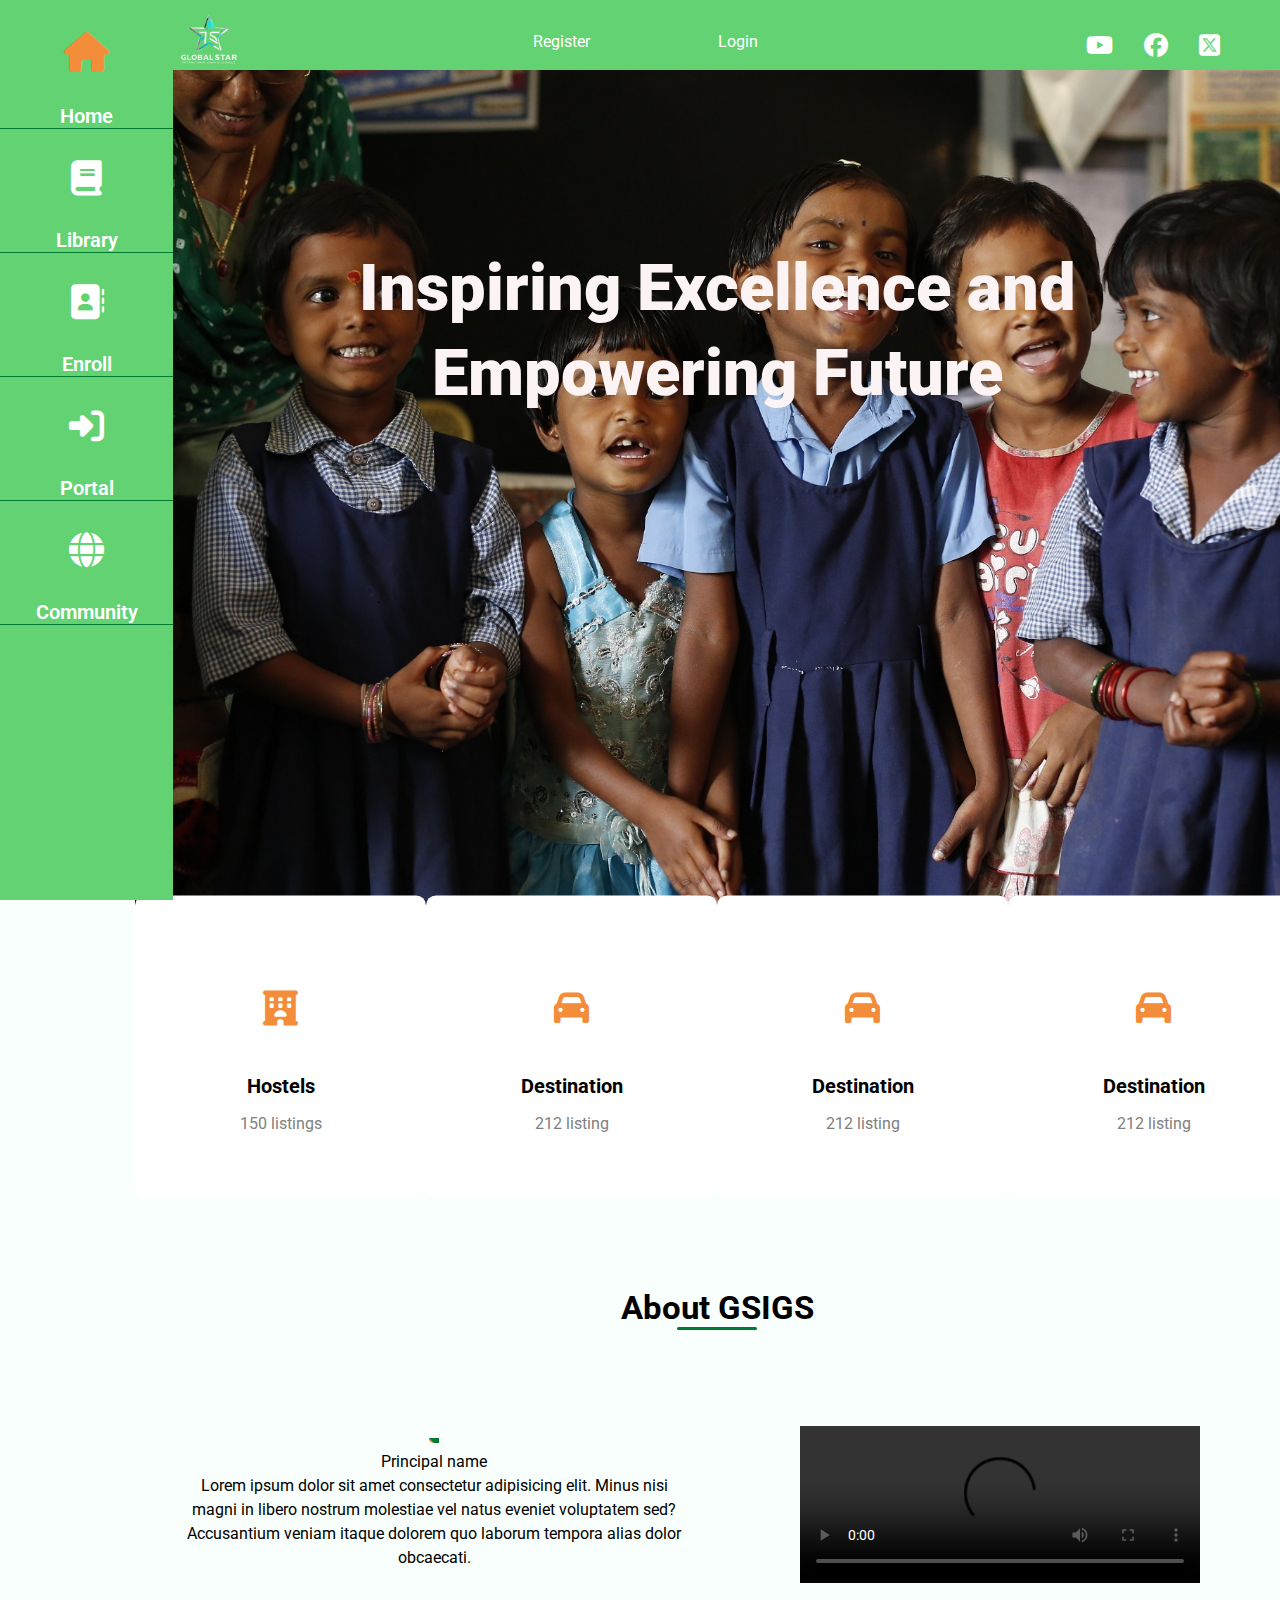
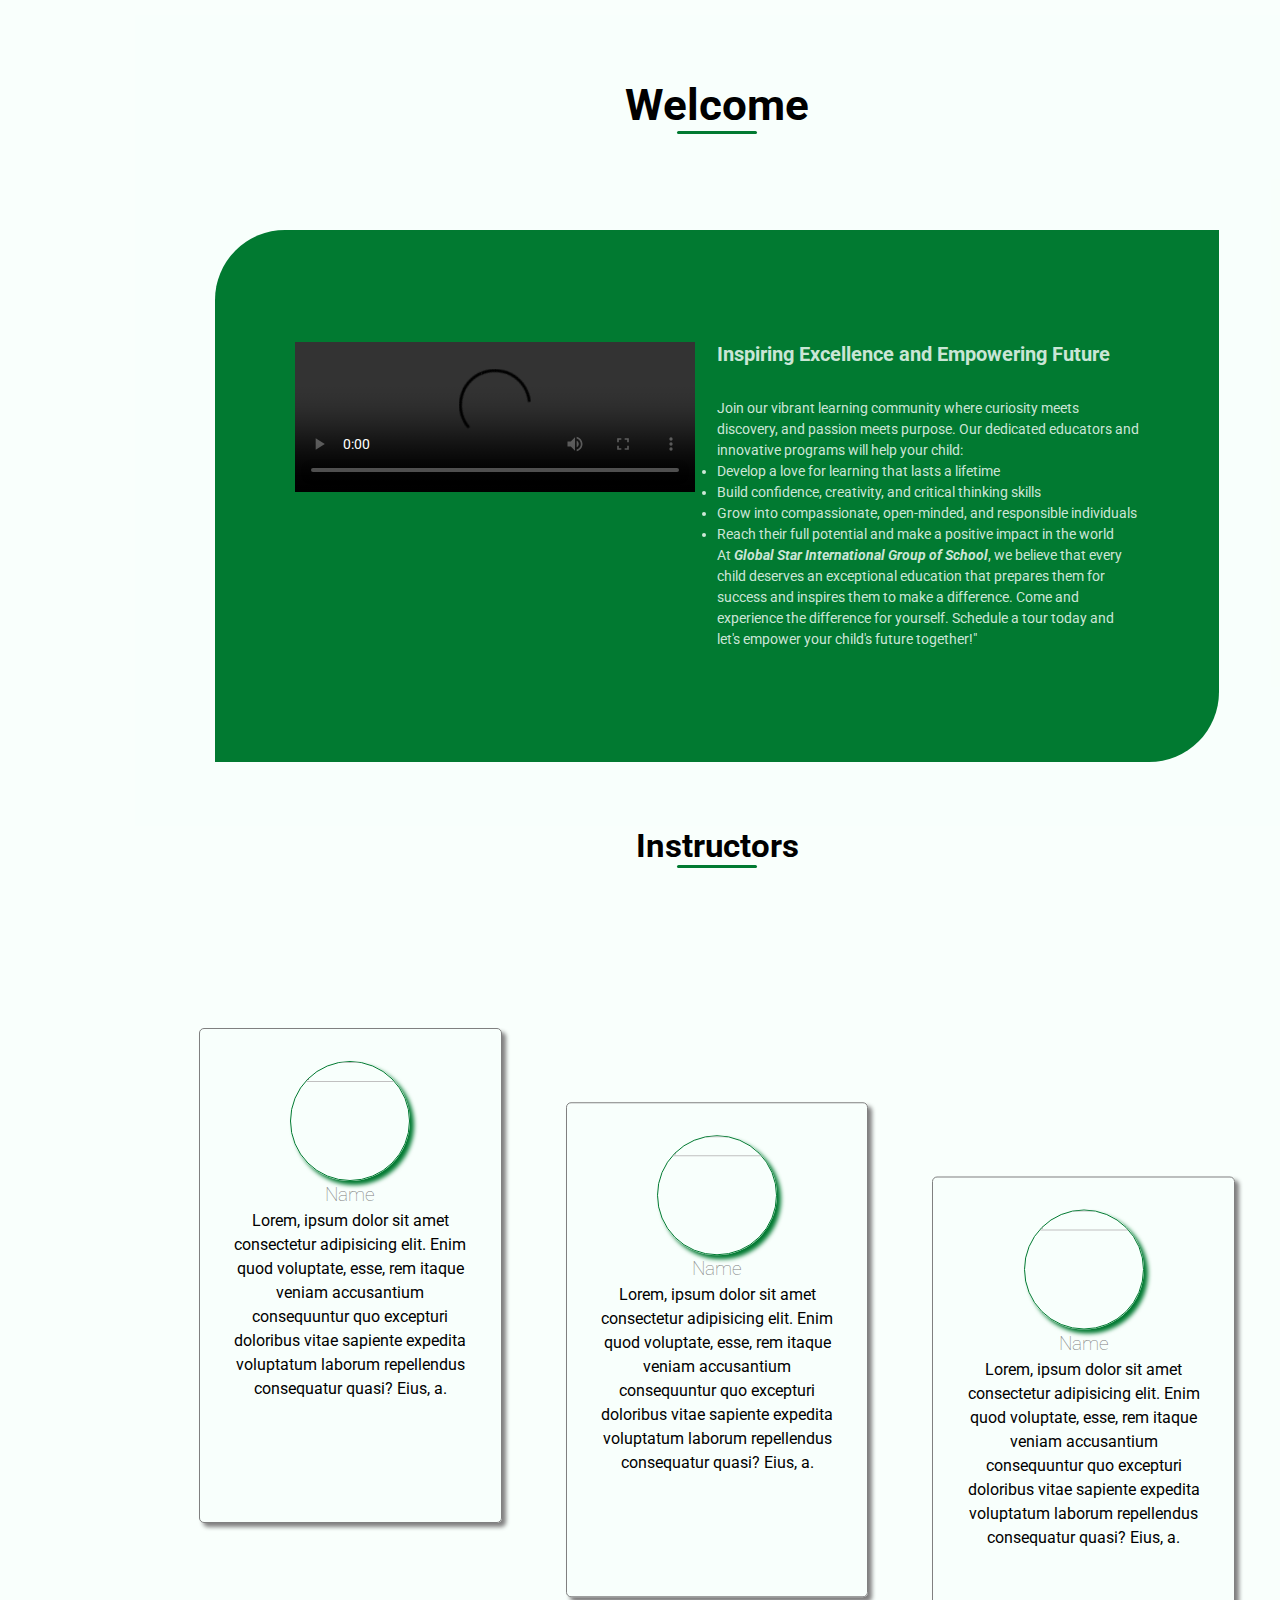
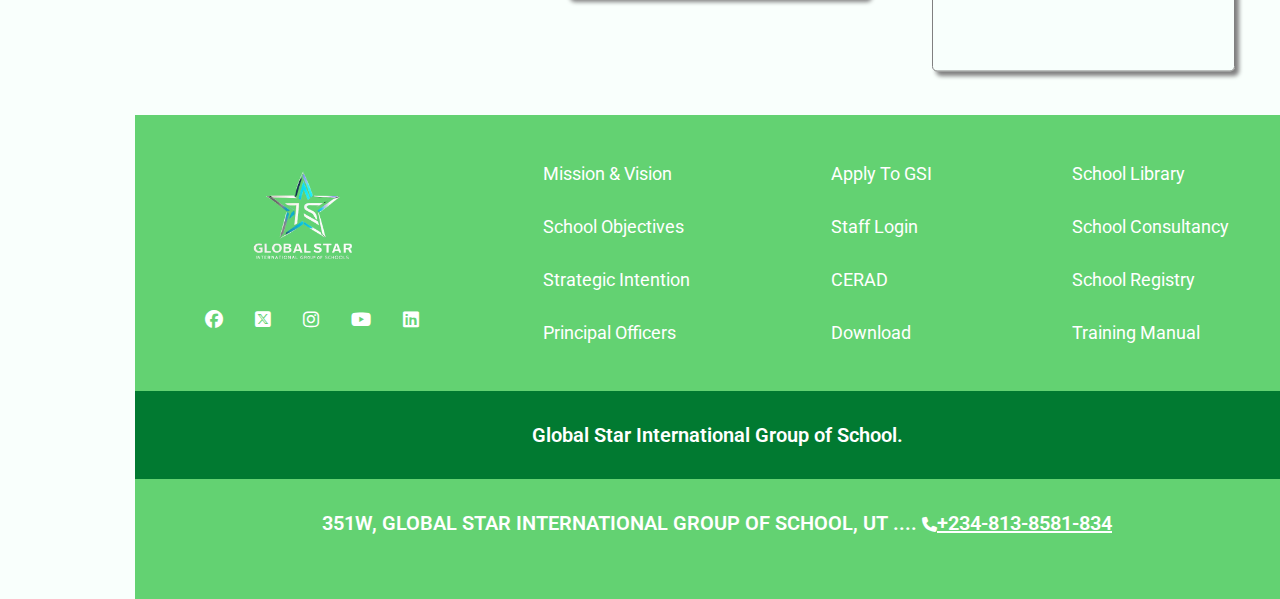
==== index.html @ 1e9979b1 "Updated styling and fixed functionality" ====
<!DOCTYPE html>
<html lang="en">
<head>
  <meta charset="UTF-8">
  <meta name="viewport" content="width=device-width, initial-scale=1.0">
  <link rel="stylesheet" href="style.css">
  <link rel="shortcut icon" href="logo2.png" type="image/x-icon">
  <link rel="stylesheet" href="https://cdnjs.cloudflare.com/ajax/libs/font-awesome/6.5.1/css/all.min.css">
  <script defer src="main.js"></script>
  <title>GSIGS</title>
</head>
<body>
  <!-- right -->
  <div class="container">
    <div class="right-menu  right" id="rightMenu">
      <div class="icon">
        <i class="fa-solid fa-house"></i>
        <div class="icon-text"><a href="/">home</a></div>
      </div>
      <div class="icon">
        <i class="fa-solid fa-book"></i>
        <div class="icon-text"><a href="library.html">library</a></div>
      </div>
      <div class="icon">
        <i class="fa-solid fa-address-book"></i>
        <div class="icon-text"><a href="apply.html">Enroll</a></div>
      </div>
      <div class="icon">
        <i class="fa-solid fa-right-to-bracket"></i>
        <div class="icon-text"><a href="portal.html">portal</a></div>
      </div>
      <div class="icon">
        <i class="fa-solid fa-globe"></i>
        <div class="icon-text"><a href="community.html">community</a></div>
      </div>
    </div>
    <!-- right end -->
    <!-- start main -->
    <div class="main-content">
      <header>
        <div class="navbar">
          <div class="logo">
            <img src="logo2.png" alt="">
          </div>
          <div class="navigation-menu">
            <nav>
              <li><a href="apply.html">register</a></li>
              <li><a href="login.html">login</a></li>
            </nav>
          </div>
          <div class="social-icons">
            <a href="https://www.youtube.com" target="_blank"><i class="fa-brands fa-youtube"></i></a>
            <a href="https://www.facebook.com" target="_blank"><i class="fa-brands fa-facebook"></i></a>
            <a href="https://www.twitter.com" target="_blank"><i class="fa-brands fa-square-x-twitter"></i></a>
          </div>
          <div class="hambuger-menu">
            <i class="fa-solid fa-bars"></i>
          </div>
        </div>
          <div class="header-content">
            <h2>Inspiring Excellence and Empowering Future</h2>
          </div>
      </header>
      <!-- content -->
       <!-- let survey -->
       <div class="school-details">
        <div class="school-card">
          <i class="fa-solid fa-hotel" style="color: #f38d3a;"></i>
          <h3>Hostels</h3>
          <p>150 listings</p>
        </div>
        <div class="school-card">
          <i class="fa-solid fa-car" style="color:#f38d3a; "></i>
          <h3>Destination</h3>
          <p>212 listing</p>
        </div>
        <div class="school-card">
          <i class="fa-solid fa-car" style="color:#f38d3a; "></i>
          <h3>Destination</h3>
          <p>212 listing</p>
        </div>
        <div class="school-card">
          <i class="fa-solid fa-car" style="color:#f38d3a; "></i>
          <h3>Destination</h3>
          <p>212 listing</p>
        </div>
      </div>

      <!-- welcome speech  -->
       <section class="about">
        <div class="wel">
          <h2>About GSIGS</h2> 
          <div class="underline"></div>
         </div>
         <section class="about-welcome-address">
          <div class="about-principal">
            <div class="principal-image">
              <!-- <img src="instructors.JPG" alt="" width="300px"> -->
              <img src="https://res.cloudinary.com/dsjplt8pe/image/upload/v1726228631/allrounder-1232059_1280_dksvdp.jpg" alt="" width="300px">
            </div>
            <p>Principal name</p>
            <p>Lorem ipsum dolor sit amet consectetur adipisicing elit. Minus nisi magni in libero nostrum molestiae vel natus eveniet voluptatem sed? Accusantium veniam itaque dolorem quo laborum tempora alias dolor obcaecati.</p>
          </div>
          <div class="about-video">
            <video width="100%" height="100%" autoplay controls>
              <source src="https://res.cloudinary.com/dsjplt8pe/video/upload/v1726222660/2024-09-01_01-02-52_ckwwxm.mp4" type="video/mp4">
              Your browser does not support the video tag.
            </video>
          </div>
         </section>
       </section>

      <!-- about -->

        <article class="welcome-section">
         <div class="wel">
          <h1>Welcome</h1>
          <div class="underline"></div>
         </div>
         <section class="convincing-section">
          <div class="convincing-gif">
            <video src="section-1.mp4" controls></video>
          </div>
          <div class="convincing-title">
            <h2>Inspiring Excellence and Empowering Future</h2>
            <div class="convincing-words">
              <p>Join our vibrant learning community where curiosity meets discovery, and passion meets purpose. Our dedicated educators and innovative programs will help your child:
              </p>
                    <li>Develop a love for learning that lasts a lifetime
                    </li>
                    <li>Build confidence, creativity, and critical thinking skills
                    </li>
                    <li>Grow into compassionate, open-minded, and responsible individuals
                    </li>
                    <li> Reach their full potential and make a positive impact in the world
                    </li>
              <p>At <strong><em>Global Star International Group of School</em></strong>, we believe that every child deserves an exceptional education that prepares them for success and inspires them to make a difference. Come and experience the difference for yourself. Schedule a tour today and let's empower your child's future together!"
              </p>
            </div>
          </div>
         </section>
        </article>
        <!-- officers -->
         <section class="officer">
         <div class="wel">
          <h2>Instructors</h2>
          <div class="underline"></div>
         </div>
          <section class="school-officers">
            <div class="principal-office">
              <div>
                <!-- <img src="instructors.JPG" alt=""> -->
                <img src="https://res.cloudinary.com/dsjplt8pe/image/upload/v1726228631/allrounder-1232059_1280_dksvdp.jpg" alt="">
              </div>
              <h3>name</h3>
              <p>Lorem, ipsum dolor sit amet consectetur adipisicing elit. Enim quod voluptate, esse, rem itaque veniam accusantium consequuntur quo excepturi doloribus vitae sapiente expedita voluptatum laborum repellendus consequatur quasi? Eius, a.</p>
            </div>
            <div class="registry-office">
              <div>
                <!-- <img src="instructors.JPG" alt=""> -->
                <img src="https://res.cloudinary.com/dsjplt8pe/image/upload/v1726228631/allrounder-1232059_1280_dksvdp.jpg" alt="">
              </div>
              <h3>name</h3>
              <p>Lorem, ipsum dolor sit amet consectetur adipisicing elit. Enim quod voluptate, esse, rem itaque veniam accusantium consequuntur quo excepturi doloribus vitae sapiente expedita voluptatum laborum repellendus consequatur quasi? Eius, a.</p>
            </div>
            <div class="bursar-office">
              <div>
                <!-- <img src="instructors.JPG" alt=""> -->
                <img src="https://res.cloudinary.com/dsjplt8pe/image/upload/v1726228631/allrounder-1232059_1280_dksvdp.jpg" alt="">
              </div>
              <h3>name</h3>
              <p>Lorem, ipsum dolor sit amet consectetur adipisicing elit. Enim quod voluptate, esse, rem itaque veniam accusantium consequuntur quo excepturi doloribus vitae sapiente expedita voluptatum laborum repellendus consequatur quasi? Eius, a.</p>
            </div>
           </section>
         </section>
       
       <!-- footer -->
       <footer>
        <div class="footer-content">
          <div class="logo-icons">
            <img src="logo2.png" alt="" width="150px">
            <div class="logo-fa">
              <a href="https://www.facebook.com" target="_blank" class="social-icon"><i class="fa-brands fa-facebook"></i></a>
              <a href="https://www.twitter.com" target="_blank" class="social-icon"><i class="fa-brands fa-square-x-twitter"></i></a>
              <a href="https://www.instagram.com" target="_blank" class="social-icon"><i class="fa-brands fa-instagram"></i></a>
              <a href="https://www.youtube.com" target="_blank" class="social-icon"><i class="fa-brands fa-youtube"></i></a>
              <a href="https://www.linkedin.com" target="_blank" class="social-icon"><i class="fa-brands fa-linkedin"></i></a>
            </div>
            
          </div>

          <div class="footer-about">
            <ul>
              <li><a href="">mission & vision</a></li>
              <li><a href="">school objectives</a></li>
              <li><a href="">strategic intention</a></li>
              <li><a href="">principal officers</a></li>
            </ul>
          </div>
          <div class="footer-staff">
            <ul>
              <li><a href="">apply to GSI</a></li>
              <li><a href="">staff login</a></li>
              <li><a href="">CERAD</a></li>
              <li><a href="">download</a></li>
            </ul>
          </div>
          <div class="footer-network">
            <ul>
              <li><a href="">school library</a></li>
              <li><a href="">school consultancy</a></li>
              <li><a href="">school registry</a></li>
              <li><a href="">training manual</a></li>
            </ul>
          </div>
        </div>
        <div class="school-name">
            Global Star International Group of School.
        </div>
        <div class="school-location">
          351w, Global Star International Group of School, ut ....
          <span class="telephone-icon"><i class="fa-solid fa-phone"></i></span><span class="telephone">+234-813-8581-834</span>
        </div>
       </footer>
    </div>
    <!--main end -->
  </div> 
</body>
</html>
---- style.css ----
@import url('https://fonts.googleapis.com/css2?family=Playfair+Display:ital,wght@0,400..900;1,400..900&family=Roboto:ital,wght@0,100;0,300;0,400;0,500;0,700;0,900;1,100;1,300;1,400;1,500;1,700;1,900&display=swap');


*{
  padding: 0;
  margin: 0;
  box-sizing: border-box;
  font-family: "Roboto", "Playfair Display", system-ui, sans-serif;
}

:root{
--primary-col: #017a31;
--secondary-col:#f38d3a;
--primary-col-expanded: #63d272;
--light-shadow: #f8fffbd3;
}

body{
  overflow-x: hidden;
  padding: 0%;
  margin: 0%;
  box-sizing: border-box;
  max-height: 60vh;
  background:var(--light-shadow);
}

.container{
  display: flex;
  justify-content: space-between;
}

/* menu right */
.right-menu{
  background:var(--primary-col-expanded);
  text-align: center;
  height: 100%;
  position: fixed;
  z-index: 100;
}

.fa-solid{
  color: white;
  font-size: 35px;
  padding: 2rem 4rem;
}

.fa-solid:hover{
  color: var(--secondary-col);
  font-size:40px;
  transition: ease-in-out .5s;
}

.icon{
  border:1px solid var(--primary-col) ;
  border-left: none;
  border-top: none;
  border-right: none;
}

.icon-text a{
  font-size:20px ;
  text-transform: capitalize;
  padding-bottom: 1rem;
  font-weight: 600;
  color: white;
  text-decoration: none;
}

/* main start */

.main-content{
position: relative;
margin-left: 135px;
width: 100%;
}

/* header */

header{
  margin-bottom: 1rem;
}

.navbar{
  display: flex;
  justify-content: space-between;
  vertical-align: middle;
  padding: 0 2rem ;
  height: 70px;
  background-color:var(--primary-col-expanded);
}

.logo img{
  width: 85px;
  text-align: center;
}

.logo{
  text-align: center;
}

.navigation-menu nav{
  display: flex;
}

.navigation-menu nav li{
  list-style: none;
  padding: 2rem;
}
.navigation-menu nav a{
  text-decoration: none;
  font-size: 16px;
  text-transform: capitalize;
  padding: 2rem;
  color: white;
}

.social-icons{
  display: flex;
  justify-content: space-between;
  padding: 2rem;
  font-size: 20px;
}
.fa-brands{
  padding-left:1rem ;

}

.social-icons a {
  color: white;
  margin-right: 15px;
  font-size: 24px;
  text-decoration: none;
  transition: transform 0.3s ease, color 0.3s ease;
}

.social-icons a:hover {
  color: var(--secondary-col);
  transform: scale(1.2);
}

.social-icons a:hover {
  transform: scale(1.2) translateY(-5px);
  transition: transform 0.3s ease-out, color 0.3s ease-out;
}

.hambuger-menu{
  display: none;
}

.header-content{
  background-image: url(header-bg.jpg);
  background-size: cover !important;
  height: 100vh;
  text-align: center;
}

.header-content h2{
  color:#fcf4f4;
  text-align: center;
  font-size: 65px;
  font-weight:900;
  padding: 11rem;
  line-height: 1.3;
}

/* school detail */

.school-details{
  display: flex;
  justify-content: space-around;
}

.school-card{
  text-align: center;
  background-color: white;
  padding: 4rem;
  transform: translateY(-30%);
  background: white;
  border-radius: 10px;
}

.school-card h3{
  padding-top: 1rem;
  font-size: 20px;
}
.school-card p{
  padding-top: 1rem;
  color: gray;
}

 /* about */
 .about{
  margin-bottom: 2rem;
 }

 .about-welcome-address{
  display: grid;
  grid-template-columns: 1fr 1fr;
  justify-content: space-around;
  grid-column-gap: 4rem;
  grid-row-gap: 4rem;
  padding-left: 3rem;
  padding-right: 3rem;
 }

 .about-principal,
 .about-video{
  text-align: center;
  line-height: 1.5;
 }

 /* .about-video{
  border: 1px solid red;
  
 }

 .about-video video{
  border: 4px solid red;
 } */

 .principal-image img{
  border-left:5px solid var(--secondary-col);
  border-top:5px solid var(--primary-col);
  border-right:5px solid var(--primary-col);
  border-bottom-left-radius: 10rem;
 }

/* welcome content */
.welcome-section{
  background-image: black;
  padding:4rem 5rem;
  margin: 0 auto;
  align-items: center;
  background-color: var(--light-shadow);
}

.wel{
  font-size: 22px;
  text-align: center;
  padding-bottom: 6rem;
}

.underline{
  margin: 0 auto;
  text-align: center;
  width: 80px;
  height: 3px;
  background-color:var(--primary-col);
  border-radius: 5px;
}

.convincing-section{
  padding:7rem 5rem ;
  background-color:var(--primary-col);
  border-bottom-right-radius: 70px;
  border-top-left-radius: 70px;
  color: var(--light-shadow);
  display:grid;
  justify-content: space-between;
  grid-template-columns: 1fr 1fr;  
}

video{
  width: 400px;
}

.convincing-title h2{
  font-size: 20px;
  padding-bottom: 2rem;
}
.convincing-words{
  line-height: 1.5;
  font-size: 14px;
}

/* officers */

.officer{
  padding-bottom: 6rem;
}

.school-officers{
  padding: 4rem;
  display: flex;
  justify-content: space-evenly;
  grid-column-gap: 4rem;
}


.registry-office{
  transform: translateY(15%);
}
.bursar-office{
  transform: translateY(30%);
}

.principal-office h3,
.registry-office h3,
.bursar-office h3{
  text-transform: capitalize;
  color: gray !important;;
  font-weight: lighter;
}

.principal-office,
.registry-office,
.bursar-office{  
  background-color: var(--light-shadow);
  line-height: 1.5;
  border-radius: 5px;
  height: 55vh;
  padding: 2rem;
  text-align: center;
  border: 1px solid gray;
  box-shadow: 4px 4px 4px gray;
}
/* 
.principal-office p,
.registry-office p,
.bursar-office p{  
 font-size: 14px;
} */

.principal-office img,
.registry-office img,
.bursar-office img{
  width: 120px;
  aspect-ratio: 1/1;
  border: 1px solid var(--primary-col);
  border-radius: 50%;
  box-shadow: 4px 4px 4px var(--primary-col);
}

.principal-office:hover,
.registry-office:hover,
.bursar-office:hover{
  padding-bottom:1px ;
  transition: ease-in-out .5s;
}


/* footer */

footer{
  margin-top:2rem ;
  padding:2rem 0 ;
  background:var(--primary-col-expanded);
}

.footer-content{
  display: flex;
  justify-content: space-around;
  flex-direction: row;
  padding-bottom: 2rem;
}

.logo-icons{
  display: block;
  text-align: center;
}
.logo-fa{
  font-size: 25px;
  color: white;
  display: flex;
}

.social-icon {
  color: var(--primary-col); 
  font-size: 24px;
  text-decoration: none;
  transition: transform 0.3s ease, color 0.3s ease;
}

.social-icon:hover {
  color: var(--secondary-col); 
  transform: scale(1.2); 
}

.social-icon:hover {
  color: var(--secondary-col);
  transform: scale(1.2) translateY(-5px); 
  transition: transform 0.3s ease-out, color 0.3s ease-out;
}


.footer-content a{
  color: white !important;
  text-transform: capitalize;
  text-decoration: none;
  padding: 0.5rem;
  font-size: 18px;
}

.footer-content a:hover{
font-size: 16px;
}

.footer-content li{
  padding: 1rem;
  list-style: none;
}
.school-name,
.school-location{
  text-align: center;
  font-size: 20px;
  font-weight:600;
  color:white;
}
.school-name{
  background: var(--primary-col);
  padding: 2rem 0; 
}
.school-location{
  padding: 2rem 0; 
  text-transform: uppercase;
}
.telephone{
  text-decoration: underline;
}
.fa-phone{
  font-size: 15px;
  padding-left:.5rem ;
  padding: 0;
}
.fa-phone:hover{
  color: #1da1f2;
  font-size:20px;
  transition: ease-in-out .5s;
}

/* media query */

@media (max-width:850px) {

  body{
    font-size: 14px;
  }
  .right-menu{
    display: block;
    width: 100%;
    height: 100%; 
  }
  .right{
    display: none;
  }

  .main-content{
    width: 100%;
    margin-left: 0;
  }

  .social-icons{
    display:none;
  }

  .hambuger-menu{
    display: block;
    color: red;
  }

  .header-content{
    background-image: url(header-bg.jpg);
    background-size: cover !important;
    height: 50vh;
    width: 100%;
    text-align: center;
  }

  .header-content h2{
    color:#fcf4f4;
    font-size: 2.5rem;
    font-weight:900;
    padding: 5rem;
  }

  .school-details{
    display: block;
  }

  .about-welcome-address{
    display: block;
  }

  .about-principal{
    margin-bottom: 2rem;
  }

  .about-video video{
    width: 90%;
    margin: 0 auto;
  }

  .welcome-section{
    padding: 0;
  }

  .wel{
    margin-top: 1rem;
  }

  .convincing-section{
    padding: 2rem 3rem;
    grid-template-columns: 1fr;
    order: 2;
    flex-direction: column-reverse;
    width: 100%;
    border-radius: none;
    border-bottom-right-radius: 0;
    border-top-left-radius: 0;
  }

  .convincing-gif video{
    margin: 0 auto;
    width: 95%;
  }

  .school-officers{
    padding: 4rem;
    display: block;
    /* justify-content: space-evenly;
    grid-column-gap: 4rem; */
  }

  .footer-content{
    display: grid;
    grid-template-columns: 1fr 1fr;
    font-size: 14px;
    justify-content: space-around;
    flex-direction: row;
    padding: 2rem;
  }

  .right-menu {
    display: none;
    opacity: 0;
    transition: opacity 0.5s ease-in-out;
  }
  
  /* Show the menu when active */
  .right-menu.active {
    display: block;
    opacity: 1;
  }
  
  /* Optionally, style the active state of the hamburger menu */
  .hambuger-menu.active i {
    color: var(--secondary-col); /* Change icon color on active */
    transform: rotate(90deg); /* Rotate icon on active */
    transition: transform 0.3s ease;
  }
}
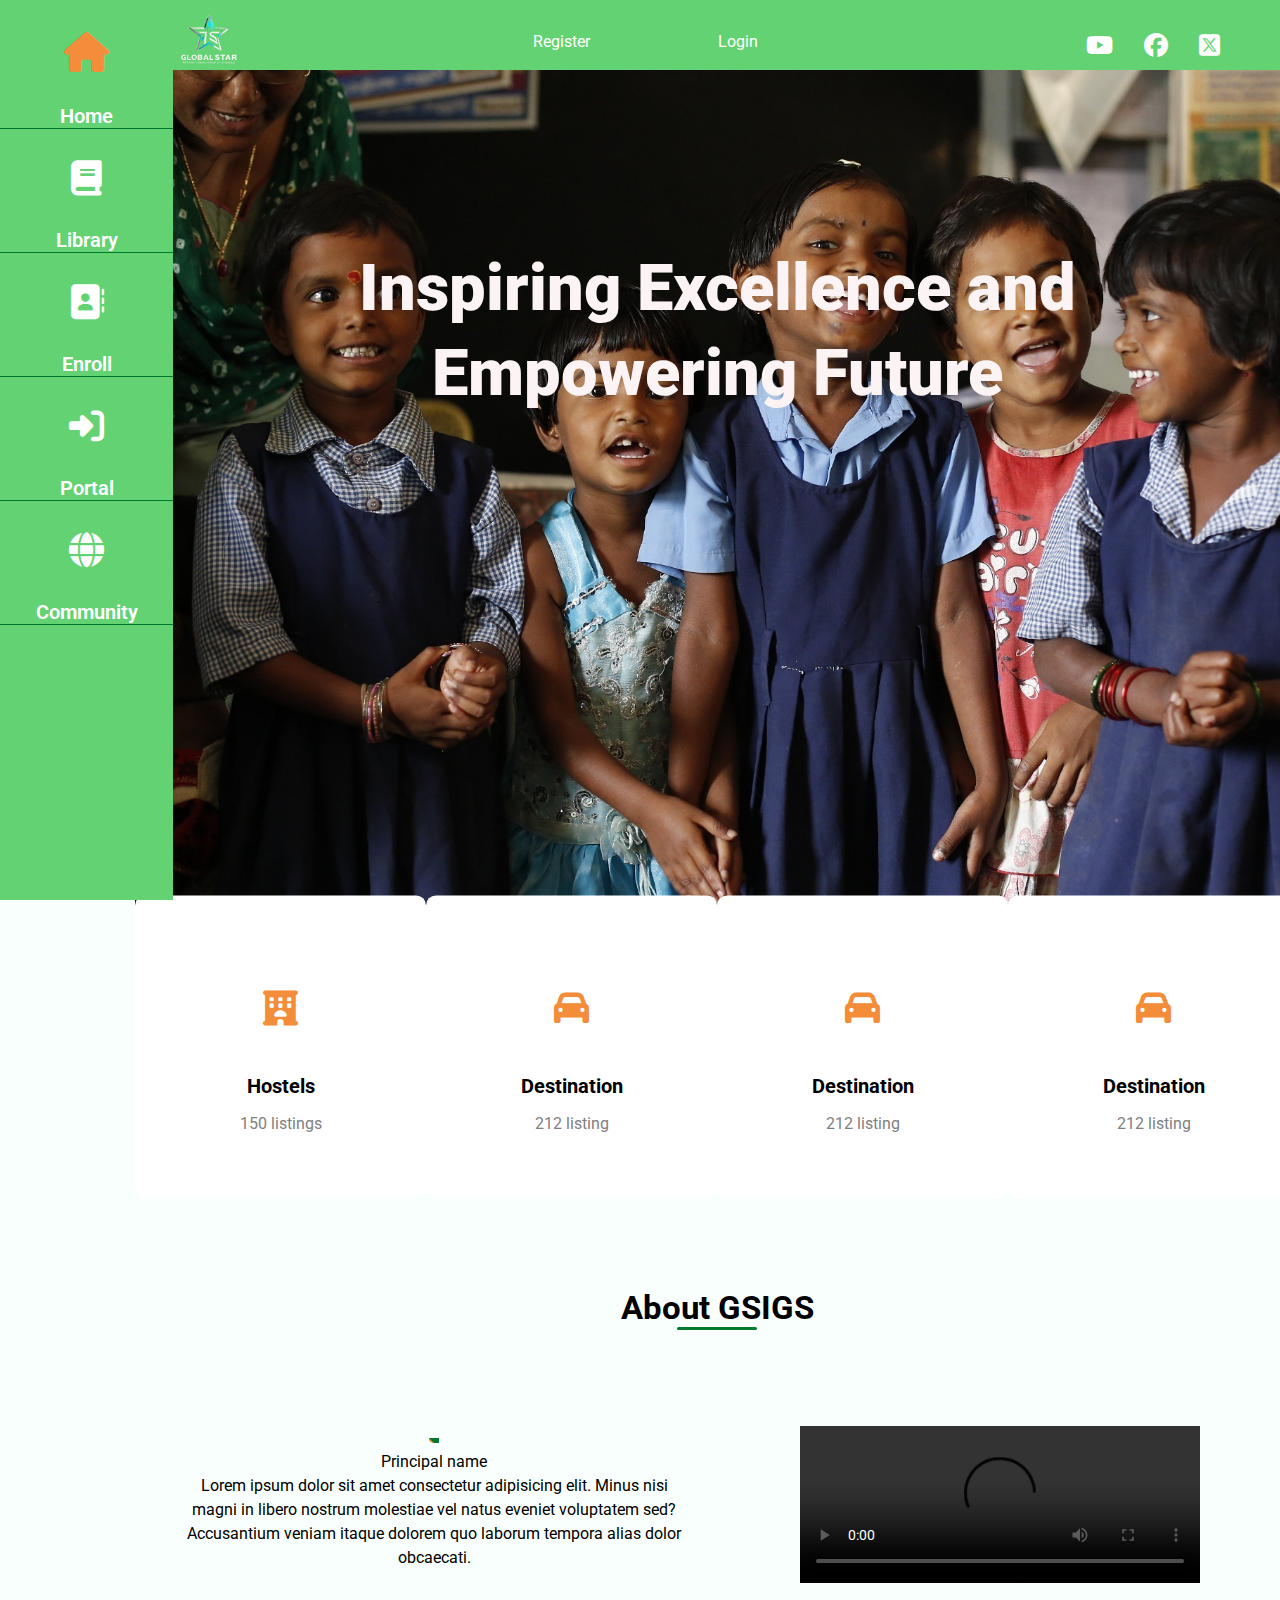
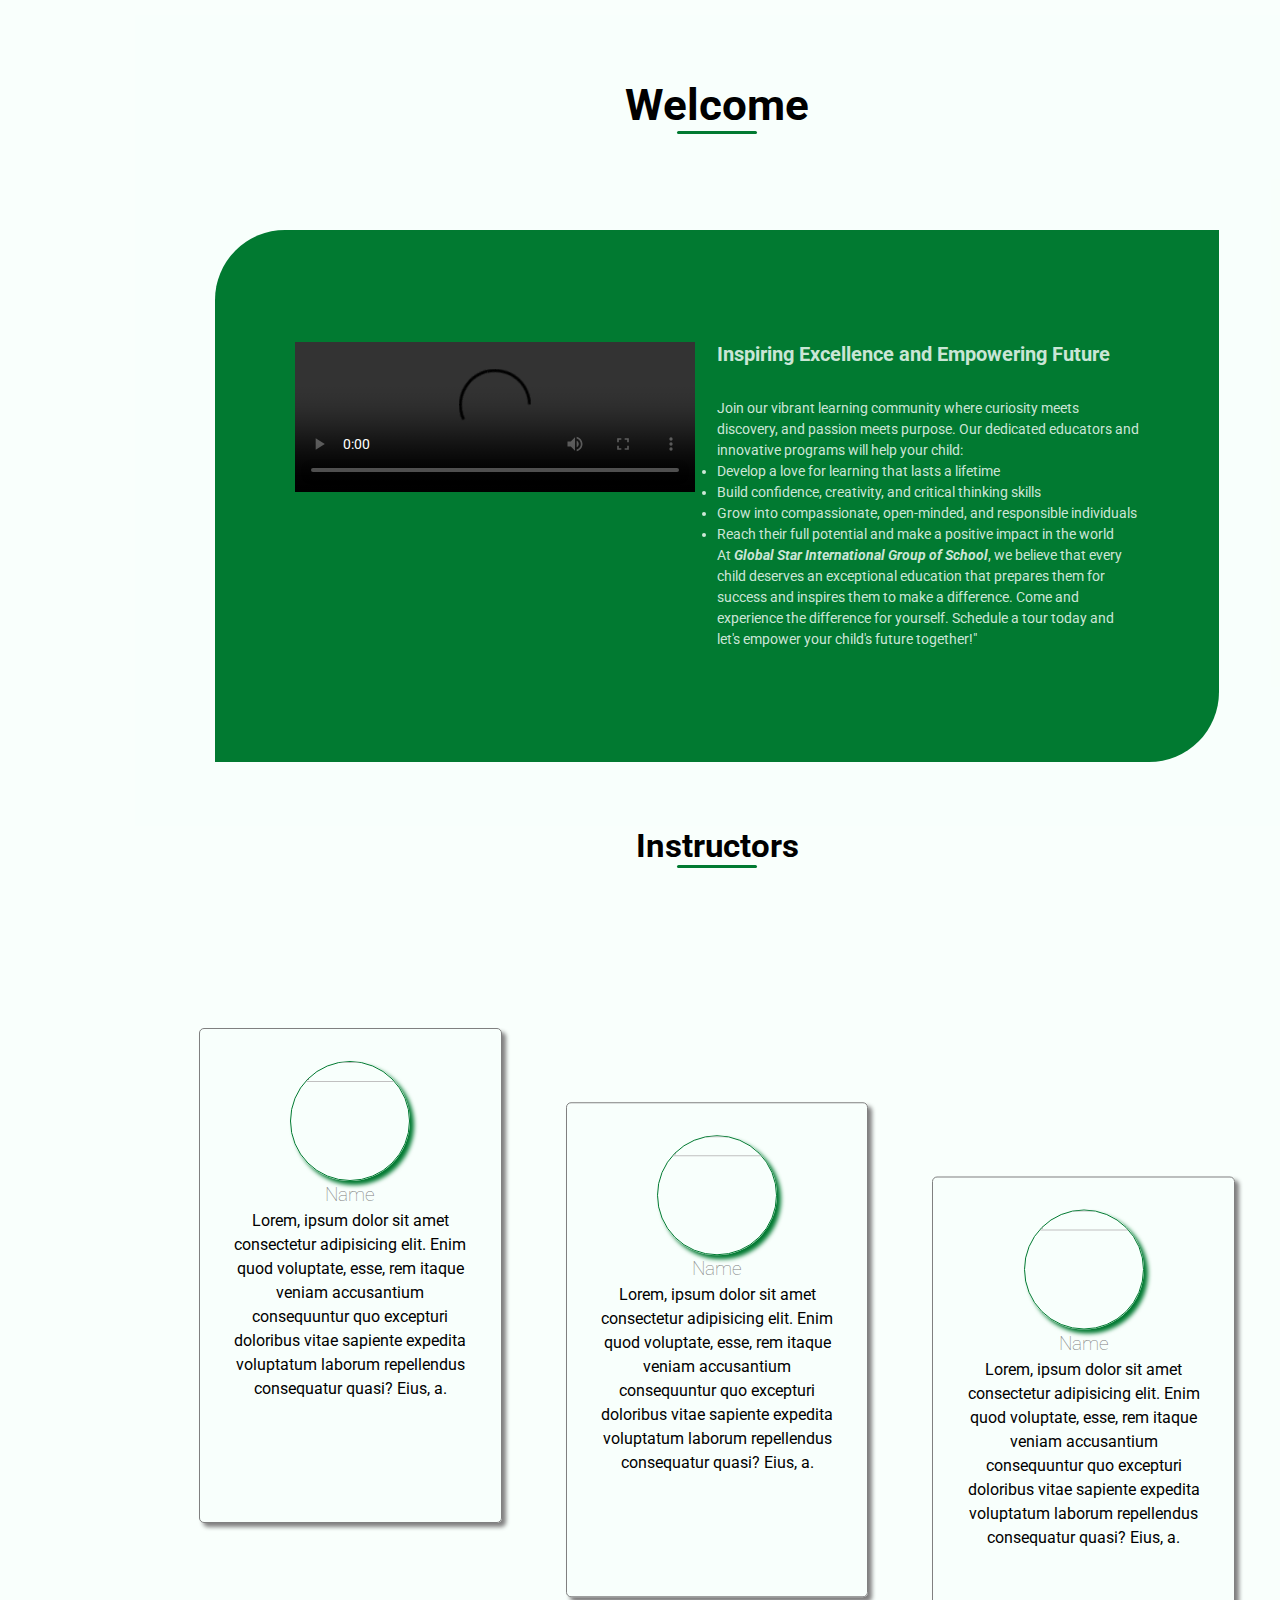
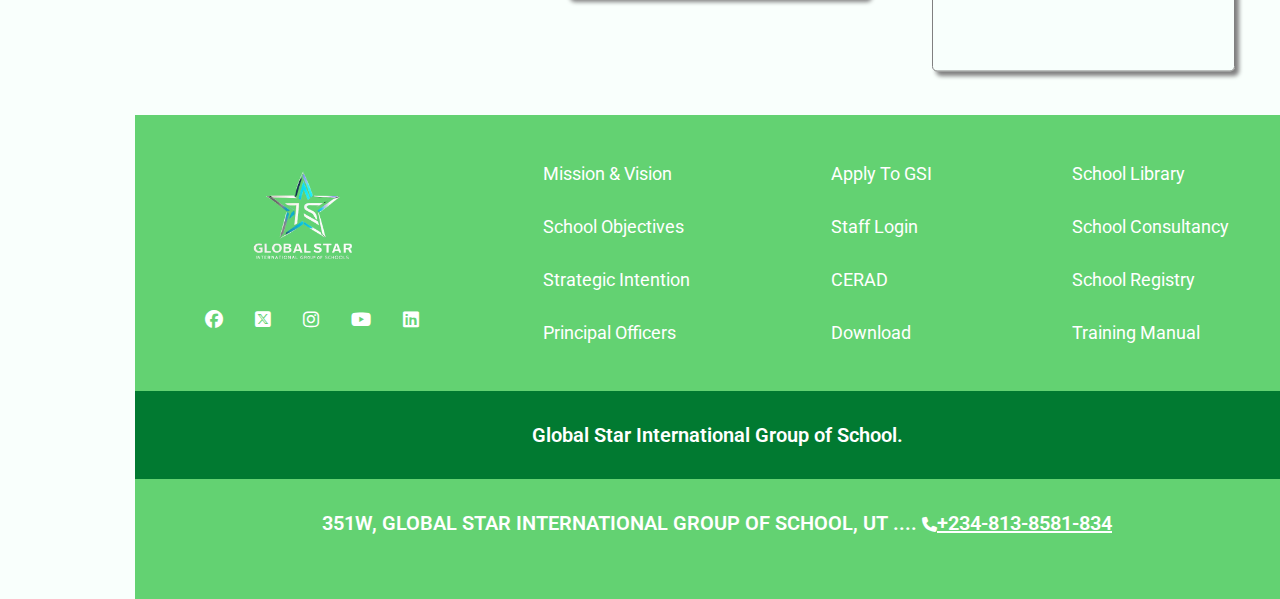
==== commit 5b0d8873: "new update" ====
--- a/index.html
+++ b/index.html
@@ -6,7 +6,7 @@
   <link rel="stylesheet" href="style.css">
   <link rel="shortcut icon" href="logo2.png" type="image/x-icon">
   <link rel="stylesheet" href="https://cdnjs.cloudflare.com/ajax/libs/font-awesome/6.5.1/css/all.min.css">
-  <script defer src="main.js"></script>
+  <script defer src="script.js"></script>
   <title>GSIGS</title>
 </head>
 <body>
